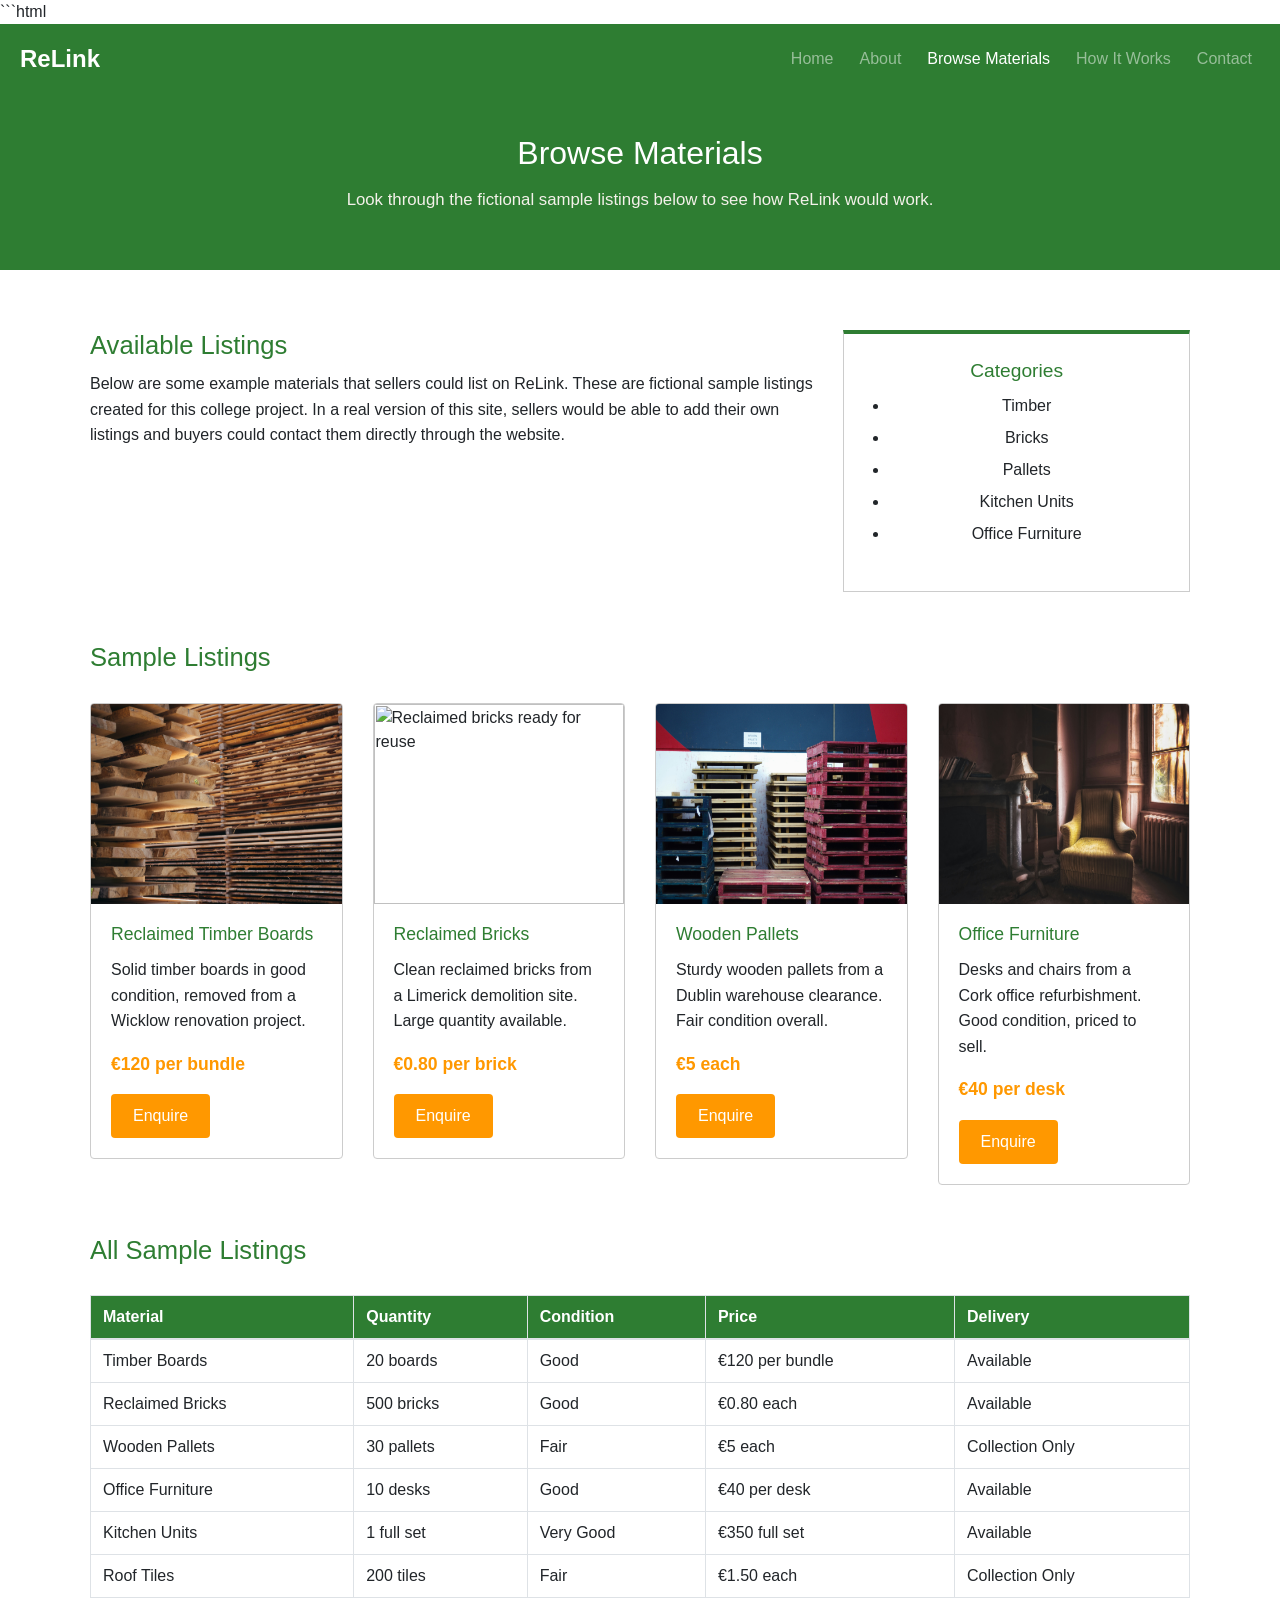
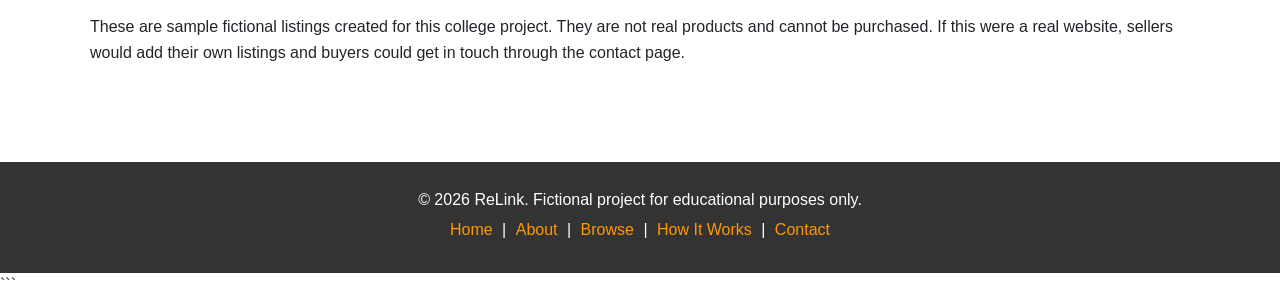
==== browse.html @ d9142da8 "Initial website upload" ====
```html
<!DOCTYPE html>
<html lang="en">
<head>
    <meta charset="UTF-8">
    <meta name="viewport" content="width=device-width, initial-scale=1.0">
    <meta name="description" content="ReLink is a fictional website for reclaimed building materials in Ireland.">
    <title>ReLink - Browse Materials</title>

    <!-- Bootstrap 4 -->
    <link rel="stylesheet" href="https://stackpath.bootstrapcdn.com/bootstrap/4.5.2/css/bootstrap.min.css">

    <!-- Our stylesheet -->
    <link rel="stylesheet" href="style.css">
</head>
<body>

    <!-- Navbar -->
    <nav class="navbar navbar-expand-md navbar-dark">
        <a class="navbar-brand" href="index.html">ReLink</a>
        <button class="navbar-toggler" type="button" data-toggle="collapse" data-target="#mainNav">
            <span class="navbar-toggler-icon"></span>
        </button>
        <div class="collapse navbar-collapse" id="mainNav">
            <ul class="navbar-nav ml-auto">
                <li class="nav-item"><a class="nav-link" href="index.html">Home</a></li>
                <li class="nav-item"><a class="nav-link" href="about.html">About</a></li>
                <li class="nav-item"><a class="nav-link active" href="browse.html">Browse Materials</a></li>
                <li class="nav-item"><a class="nav-link" href="how-it-works.html">How It Works</a></li>
                <li class="nav-item"><a class="nav-link" href="contact.html">Contact</a></li>
            </ul>
        </div>
    </nav>

    <!-- Page Header -->
    <div class="page-header">
        <h1>Browse Materials</h1>
        <p>Look through the fictional sample listings below to see how ReLink would work.</p>
    </div>

    <!-- Intro and Categories -->
    <div class="container section">

        <div class="row">
            <div class="col-md-8">
                <h2>Available Listings</h2>
                <p>Below are some example materials that sellers could list on ReLink. These are fictional sample listings created for this college project. In a real version of this site, sellers would be able to add their own listings and buyers could contact them directly through the website.</p>
            </div>

            <div class="col-md-4">
                <div class="feature-box">
                    <h3>Categories</h3>
                    <ul class="relink-list">
                        <li>Timber</li>
                        <li>Bricks</li>
                        <li>Pallets</li>
                        <li>Kitchen Units</li>
                        <li>Office Furniture</li>
                    </ul>
                </div>
            </div>
        </div>

        <!-- Material Cards -->
        <h2 class="section-heading">Sample Listings</h2>
        <div class="row">

            <div class="col-md-3">
                <div class="card">
                    <img src="images/timber.jpg" class="card-img-top" alt="Reclaimed timber boards for sale" width="400" height="200">
                    <div class="card-body">
                        <h3 class="card-title">Reclaimed Timber Boards</h3>
                        <p class="card-text">Solid timber boards in good condition, removed from a Wicklow renovation project.</p>
                        <p class="card-price">€120 per bundle</p>
                        <a href="contact.html" class="btn btn-orange">Enquire</a>
                    </div>
                </div>
            </div>

            <div class="col-md-3">
                <div class="card">
                    <img src="images/bricks.jpg" class="card-img-top" alt="Reclaimed bricks ready for reuse" width="400" height="200">
                    <div class="card-body">
                        <h3 class="card-title">Reclaimed Bricks</h3>
                        <p class="card-text">Clean reclaimed bricks from a Limerick demolition site. Large quantity available.</p>
                        <p class="card-price">€0.80 per brick</p>
                        <a href="contact.html" class="btn btn-orange">Enquire</a>
                    </div>
                </div>
            </div>

            <div class="col-md-3">
                <div class="card">
                    <img src="images/pallets.jpg" class="card-img-top" alt="Wooden pallets available for collection" width="400" height="200">
                    <div class="card-body">
                        <h3 class="card-title">Wooden Pallets</h3>
                        <p class="card-text">Sturdy wooden pallets from a Dublin warehouse clearance. Fair condition overall.</p>
                        <p class="card-price">€5 each</p>
                        <a href="contact.html" class="btn btn-orange">Enquire</a>
                    </div>
                </div>
            </div>

            <div class="col-md-3">
                <div class="card">
                    <img src="images/furniture.jpg" class="card-img-top" alt="Office furniture from a commercial refurbishment" width="400" height="200">
                    <div class="card-body">
                        <h3 class="card-title">Office Furniture</h3>
                        <p class="card-text">Desks and chairs from a Cork office refurbishment. Good condition, priced to sell.</p>
                        <p class="card-price">€40 per desk</p>
                        <a href="contact.html" class="btn btn-orange">Enquire</a>
                    </div>
                </div>
            </div>

        </div>

        <!-- Listings Table -->
        <h2 class="section-heading">All Sample Listings</h2>
        <table class="table table-bordered">
            <thead class="table-head">
                <tr>
                    <th>Material</th>
                    <th>Quantity</th>
                    <th>Condition</th>
                    <th>Price</th>
                    <th>Delivery</th>
                </tr>
            </thead>
            <tbody>
                <tr>
                    <td>Timber Boards</td>
                    <td>20 boards</td>
                    <td>Good</td>
                    <td>€120 per bundle</td>
                    <td>Available</td>
                </tr>
                <tr>
                    <td>Reclaimed Bricks</td>
                    <td>500 bricks</td>
                    <td>Good</td>
                    <td>€0.80 each</td>
                    <td>Available</td>
                </tr>
                <tr>
                    <td>Wooden Pallets</td>
                    <td>30 pallets</td>
                    <td>Fair</td>
                    <td>€5 each</td>
                    <td>Collection Only</td>
                </tr>
                <tr>
                    <td>Office Furniture</td>
                    <td>10 desks</td>
                    <td>Good</td>
                    <td>€40 per desk</td>
                    <td>Available</td>
                </tr>
                <tr>
                    <td>Kitchen Units</td>
                    <td>1 full set</td>
                    <td>Very Good</td>
                    <td>€350 full set</td>
                    <td>Available</td>
                </tr>
                <tr>
                    <td>Roof Tiles</td>
                    <td>200 tiles</td>
                    <td>Fair</td>
                    <td>€1.50 each</td>
                    <td>Collection Only</td>
                </tr>
            </tbody>
        </table>

        <p>These are sample fictional listings created for this college project. They are not real products and cannot be purchased. If this were a real website, sellers would add their own listings and buyers could get in touch through the contact page.</p>

    </div>

    <!-- Footer -->
    <div id="footer">
        <div class="container">
            <p>&copy; 2026 ReLink. Fictional project for educational purposes only.</p>
            <p>
                <a href="index.html">Home</a> |
                <a href="about.html">About</a> |
                <a href="browse.html">Browse</a> |
                <a href="how-it-works.html">How It Works</a> |
                <a href="contact.html">Contact</a>
            </p>
        </div>
    </div>

    <!-- Bootstrap JS -->
    <script src="https://code.jquery.com/jquery-3.5.1.slim.min.js"></script>
    <script src="https://cdn.jsdelivr.net/npm/bootstrap@4.5.2/dist/js/bootstrap.bundle.min.js"></script>

    <!-- Our JS -->
    <script src="script.js"></script>

</body>
</html>
```
---- style.css ----
```css
/* =====================
   ReLink - style.css
   External stylesheet for all pages
===================== */


/* =====================
   Body
===================== */

body {
    font-family: Georgia, serif;
    background-color: #F4F1EA;
    color: #333333;
    margin: 0;
    padding: 0;
}

p {
    font-size: 1em;
    line-height: 1.6;
}

a {
    color: #2E7D32;
}

a:hover {
    color: #FF9800;
    text-decoration: none;
}


/* =====================
   Headings
===================== */

h1 {
    font-family: Arial, sans-serif;
    font-size: 2em;
    color: #2E7D32;
    margin-bottom: 15px;
}

h2 {
    font-family: Arial, sans-serif;
    font-size: 1.6em;
    color: #2E7D32;
    margin-bottom: 10px;
}

h3 {
    font-family: Arial, sans-serif;
    font-size: 1.2em;
    color: #2E7D32;
    margin-bottom: 8px;
}


/* =====================
   Navbar
===================== */

.navbar {
    background-color: #2E7D32;
    padding: 12px 20px;
}

.navbar-brand {
    font-family: Arial, sans-serif;
    font-size: 1.5em;
    font-weight: bold;
    color: #ffffff;
}

.navbar-brand:hover {
    color: #FF9800;
}

.nav-link {
    color: #ffffff;
    margin-left: 10px;
}

.nav-link:hover {
    color: #FF9800;
}

.nav-link.active {
    color: #FF9800;
}


/* =====================
   Hero Section
===================== */

#hero {
    background-color: #333333;
    color: #ffffff;
    padding: 80px 20px;
    text-align: center;
}

#hero h1 {
    color: #ffffff;
    font-size: 2.2em;
}

#hero p {
    color: #F4F1EA;
    font-size: 1.1em;
    margin-bottom: 25px;
}


/* =====================
   Page Header
===================== */

.page-header {
    background-color: #2E7D32;
    color: #ffffff;
    padding: 40px 20px;
    text-align: center;
    margin-bottom: 10px;
}

.page-header h1 {
    color: #ffffff;
}

.page-header p {
    color: #F4F1EA;
    font-size: 1.05em;
}


/* =====================
   Section Spacing
===================== */

.section {
    padding: 50px 20px;
}

.section-heading {
    color: #2E7D32;
    margin-bottom: 30px;
    margin-top: 30px;
}


/* =====================
   Feature Boxes
===================== */

.feature-box {
    background-color: #ffffff;
    border: 1px solid #cccccc;
    border-top: 4px solid #2E7D32;
    padding: 25px;
    margin-bottom: 20px;
    text-align: center;
}

.feature-box h2 {
    color: #2E7D32;
}

.feature-box h3 {
    color: #2E7D32;
}


/* =====================
   Featured Section Background
===================== */

#featured {
    background-color: #e8e4d9;
}


/* =====================
   Cards
===================== */

.card {
    margin-bottom: 20px;
    border: 1px solid #cccccc;
    background-color: #ffffff;
}

.card-title {
    color: #2E7D32;
    font-size: 1.1em;
}

.card-price {
    font-weight: bold;
    color: #FF9800;
    font-size: 1.1em;
}


/* =====================
   Buttons
===================== */

.btn-orange {
    background-color: #FF9800;
    color: #ffffff;
    border: none;
    padding: 10px 22px;
}

.btn-orange:hover {
    background-color: #e68900;
    color: #ffffff;
}


/* =====================
   Tables
===================== */

.table-head {
    background-color: #2E7D32;
}

.table-head th {
    color: #ffffff;
}


/* =====================
   Contact Form
===================== */

.contact-form label {
    font-weight: bold;
    margin-top: 12px;
    display: block;
}

.contact-form input {
    width: 100%;
    padding: 10px;
    margin-top: 5px;
    border: 1px solid #cccccc;
    background-color: #ffffff;
    font-size: 1em;
    font-family: Georgia, serif;
}

.contact-form textarea {
    width: 100%;
    padding: 10px;
    margin-top: 5px;
    border: 1px solid #cccccc;
    background-color: #ffffff;
    font-size: 1em;
    font-family: Georgia, serif;
}


/* =====================
   Contact Details
===================== */

.contact-details {
    background-color: #ffffff;
    border: 1px solid #cccccc;
    padding: 20px;
    margin-bottom: 10px;
}

.contact-details p {
    margin-bottom: 8px;
}


/* =====================
   Lists
===================== */

ul.relink-list {
    list-style: disc;
    padding-left: 20px;
    line-height: 2;
}

ol.relink-steps {
    padding-left: 20px;
    line-height: 2;
    text-align: left;
}


/* =====================
   Top Space Utility
===================== */

.top-space {
    margin-top: 25px;
}


/* =====================
   Footer
===================== */

#footer {
    background-color: #333333;
    color: #ffffff;
    text-align: center;
    padding: 25px 20px;
    margin-top: 30px;
}

#footer p {
    margin-bottom: 5px;
}

#footer a {
    color: #FF9800;
    margin: 0 5px;
}

#footer a:hover {
    color: #ffffff;
}
```
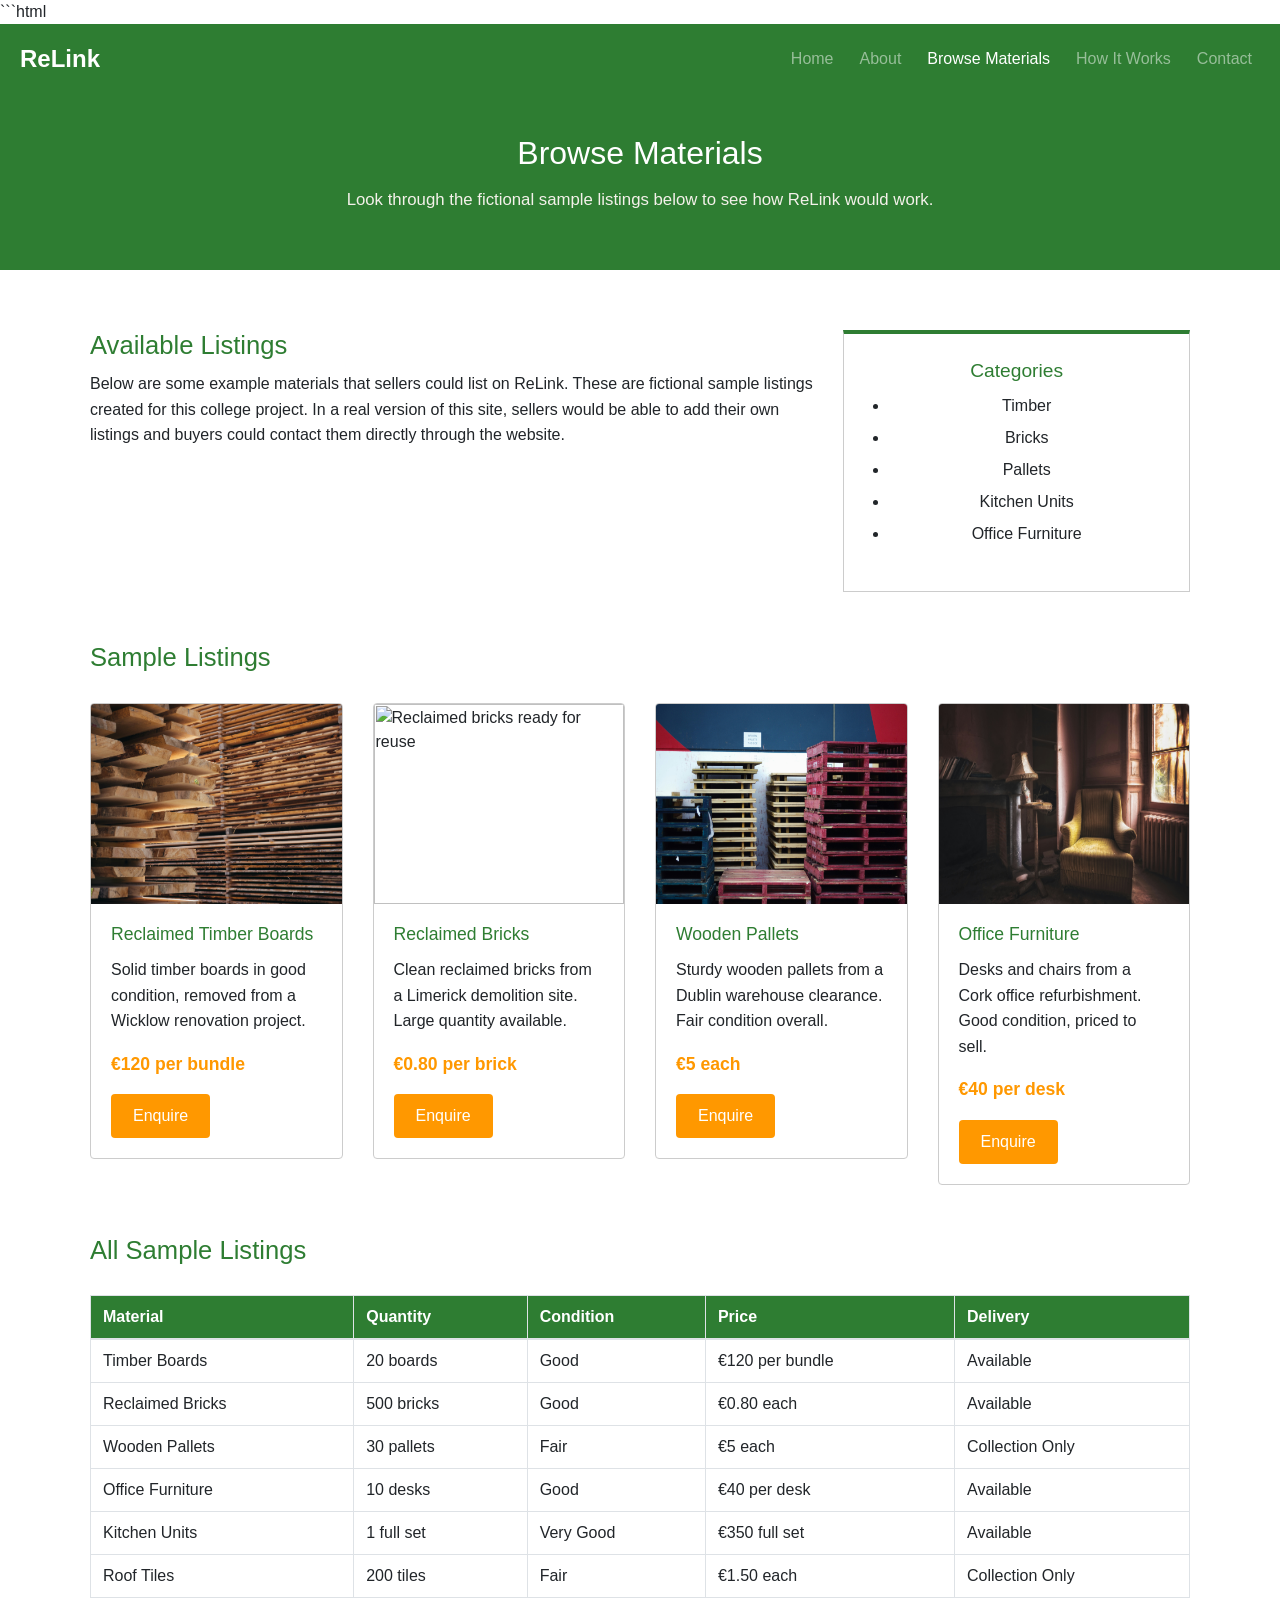
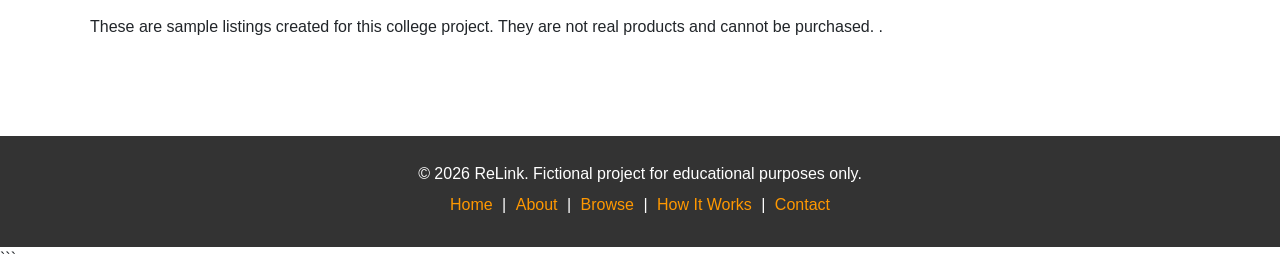
==== commit f5fcb1a3: "final wording changes" ====
--- a/browse.html
+++ b/browse.html
@@ -173,7 +173,7 @@
             </tbody>
         </table>
 
-        <p>These are sample fictional listings created for this college project. They are not real products and cannot be purchased. If this were a real website, sellers would add their own listings and buyers could get in touch through the contact page.</p>
+        <p>These are sample listings created for this college project. They are not real products and cannot be purchased. .</p>
 
     </div>
 
